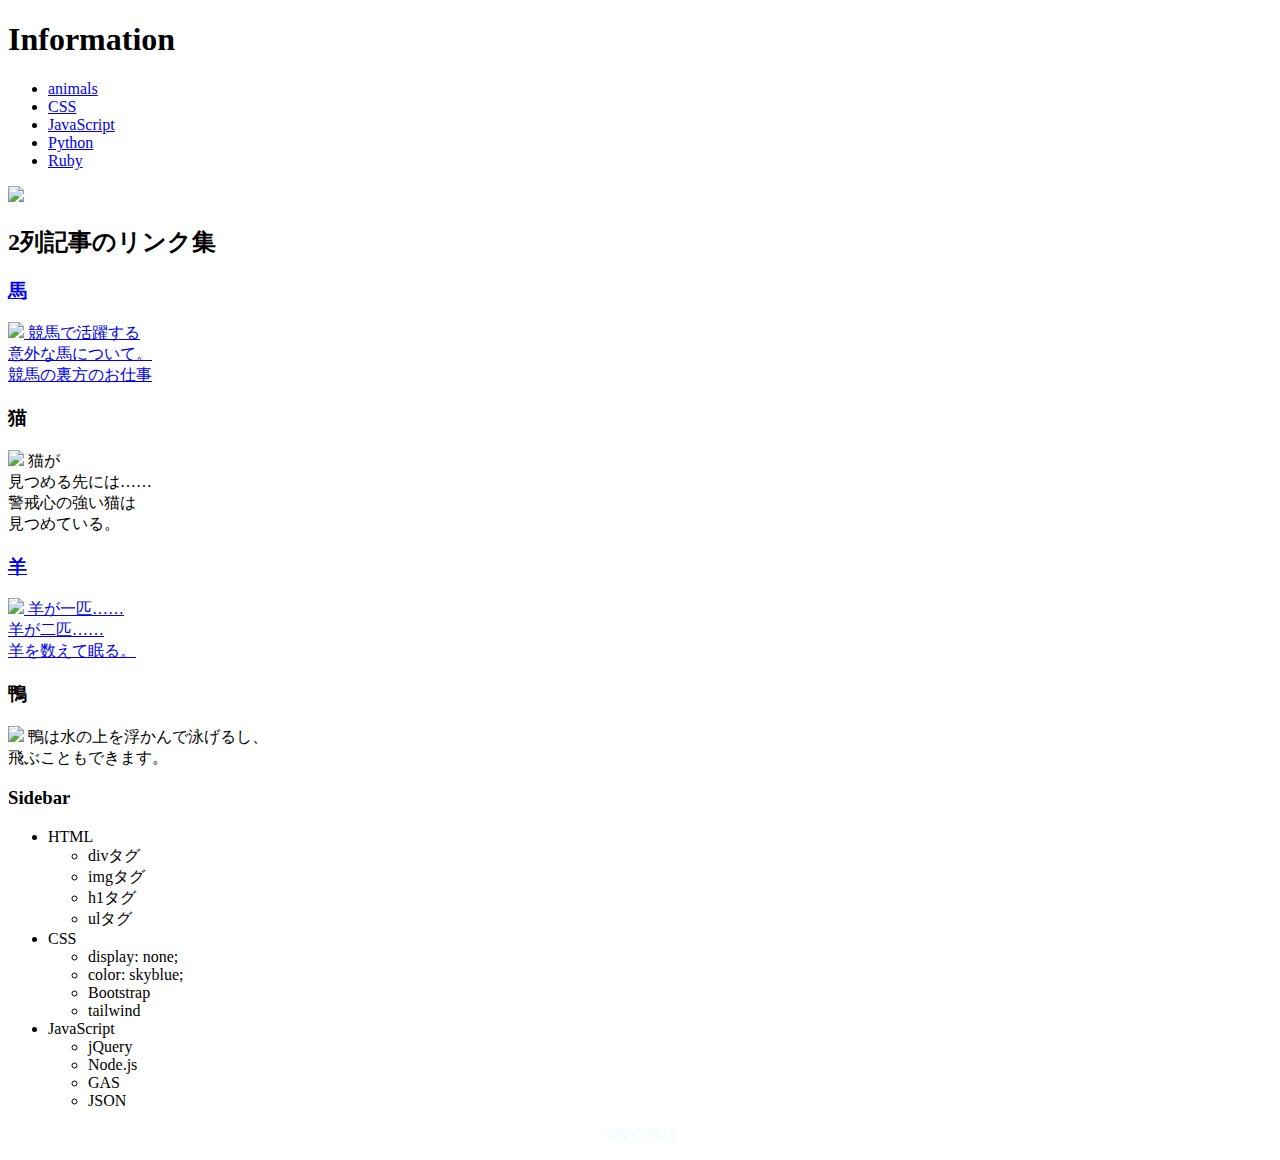
==== index.html @ 91a41f76 "Rename index to index.html" ====
<!DOCTYPE html>
<html lang="ja">
<head>
    <meta charset="UTF-8">
    <meta http-equiv="X-UA-Compatible" content="IE=edge">
    <meta name="viewport" content="width=device-width, initial-scale=1.0">
    <title>トップページ</title>
    <link href="css/frame.css" rel="stylesheet">
    <link href="css/frame_res.css" rel="stylesheet" media="screen and (max-width:1080px)">
    <link href="css/2col_links.css" rel="stylesheet">
    <!--もとは、2col_links.html-->
</head>
<body id="index">
    <div class="container">
        <header class="head_sozai_css">
            <nav class="head_nav">
                <h1>Information</h1>
                <ul>
                    <li><a href='2col_links.html'>animals</a></li>
                    <li><a href='#'>CSS</a></li>
                    <li><a href='#'>JavaScript</a></li>
                    <li><a href='#'>Python</a></li>
                    <li><a href='#'>Ruby</a></li>
                </ul>
            </nav>
            <img src="image/Yama_head_Sozai.png" class="head_sozai">
        </header>

        <div class="page_inside clearfix">
            <main class="contents clearfix">
                <h2 class="deco_midashi">2列記事のリンク集</h2>

                <div class="col">
                    
                    <a href="horse.html">
                    <div class="midashi_link">
                    <h3>馬</h3>
                    <p>
                        <img src="../kaien_kihon_imitate/image/horses.jpg">
                        競馬で活躍する
                        <br>意外な馬について。
                        <br>
                        競馬の裏方のお仕事
                    </p>
                    </div>
                    </a>


                    <div class="midashi_link">
                    <h3>猫</h3>
                    <p>
                        <img src="../kaien_kihon_imitate/image/cat.jpg">
                        猫が
                        <br>見つめる先には……
                        <br>
                        警戒心の強い猫は
                        <br>見つめている。                    
                    </p>
                    </div> 

                </div>

                <div class="col">

                    <a href="sheep.html">
                    <div class="midashi_link">
                    <h3>羊</h3>
                    <p>
                        <img src="../kaien_kihon_imitate/image/sheep.jpg">
                        羊が一匹……
                        <br>羊が二匹……
                        <br>
                        羊を数えて眠る。
                    </p>
                    </div> 
                    </a>

                    <div class="midashi_link">
                        <h3>鴨</h3>
                        <p>
                            <img src="image/kamo.jpg">
                            鴨は水の上を浮かんで泳げるし、
                            <br>飛ぶこともできます。
                        </p>
                        </div> 
                    </div>
            </main>

            <aside class="sidebar">
                <div class="insidebar">
                    <div class="side_-5vw_fix">
                        <h3>Sidebar</h3>
                    </div>
                    <ul class="bar_con">
                        <li class="bar_title">HTML</li>
                        <div class="ireko_li">
                            <ul class="ul_is">
                                <li class="bar_li">divタグ</li>
                                <li class="bar_li">imgタグ</li>
                                <li class="bar_li">h1タグ</li>
                                <li class="bar_li">ulタグ</li>
                            </ul>
                        </div>
                        <li class="bar_title">CSS</li>
                        <div class="ireko_li">
                            <ul class="ul_is">
                                <li class="bar_li">display: none;</li>
                                <li class="bar_li">color: skyblue;</li>
                                <li class="bar_li">Bootstrap</li>
                                <li class="bar_li">tailwind</li>
                            </ul>
                        </div>
                        <li class="bar_title">JavaScript</li>
                        <div class="ireko_li">
                            <ul class="ul_is">
                                <li class="bar_li">jQuery</li>
                                <li class="bar_li">Node.js</li>
                                <li class="bar_li">GAS</li>
                                <li class="bar_li">JSON</li>
                            </ul>
                        </div>
                    </ul>
                </div>
            </aside>
        </div>

        <footer class="foot_info">
            <p style="color: aliceblue; text-align: center;">&copy;NY 2023</p> 
        </footer>
    </div>
</body>
</html>
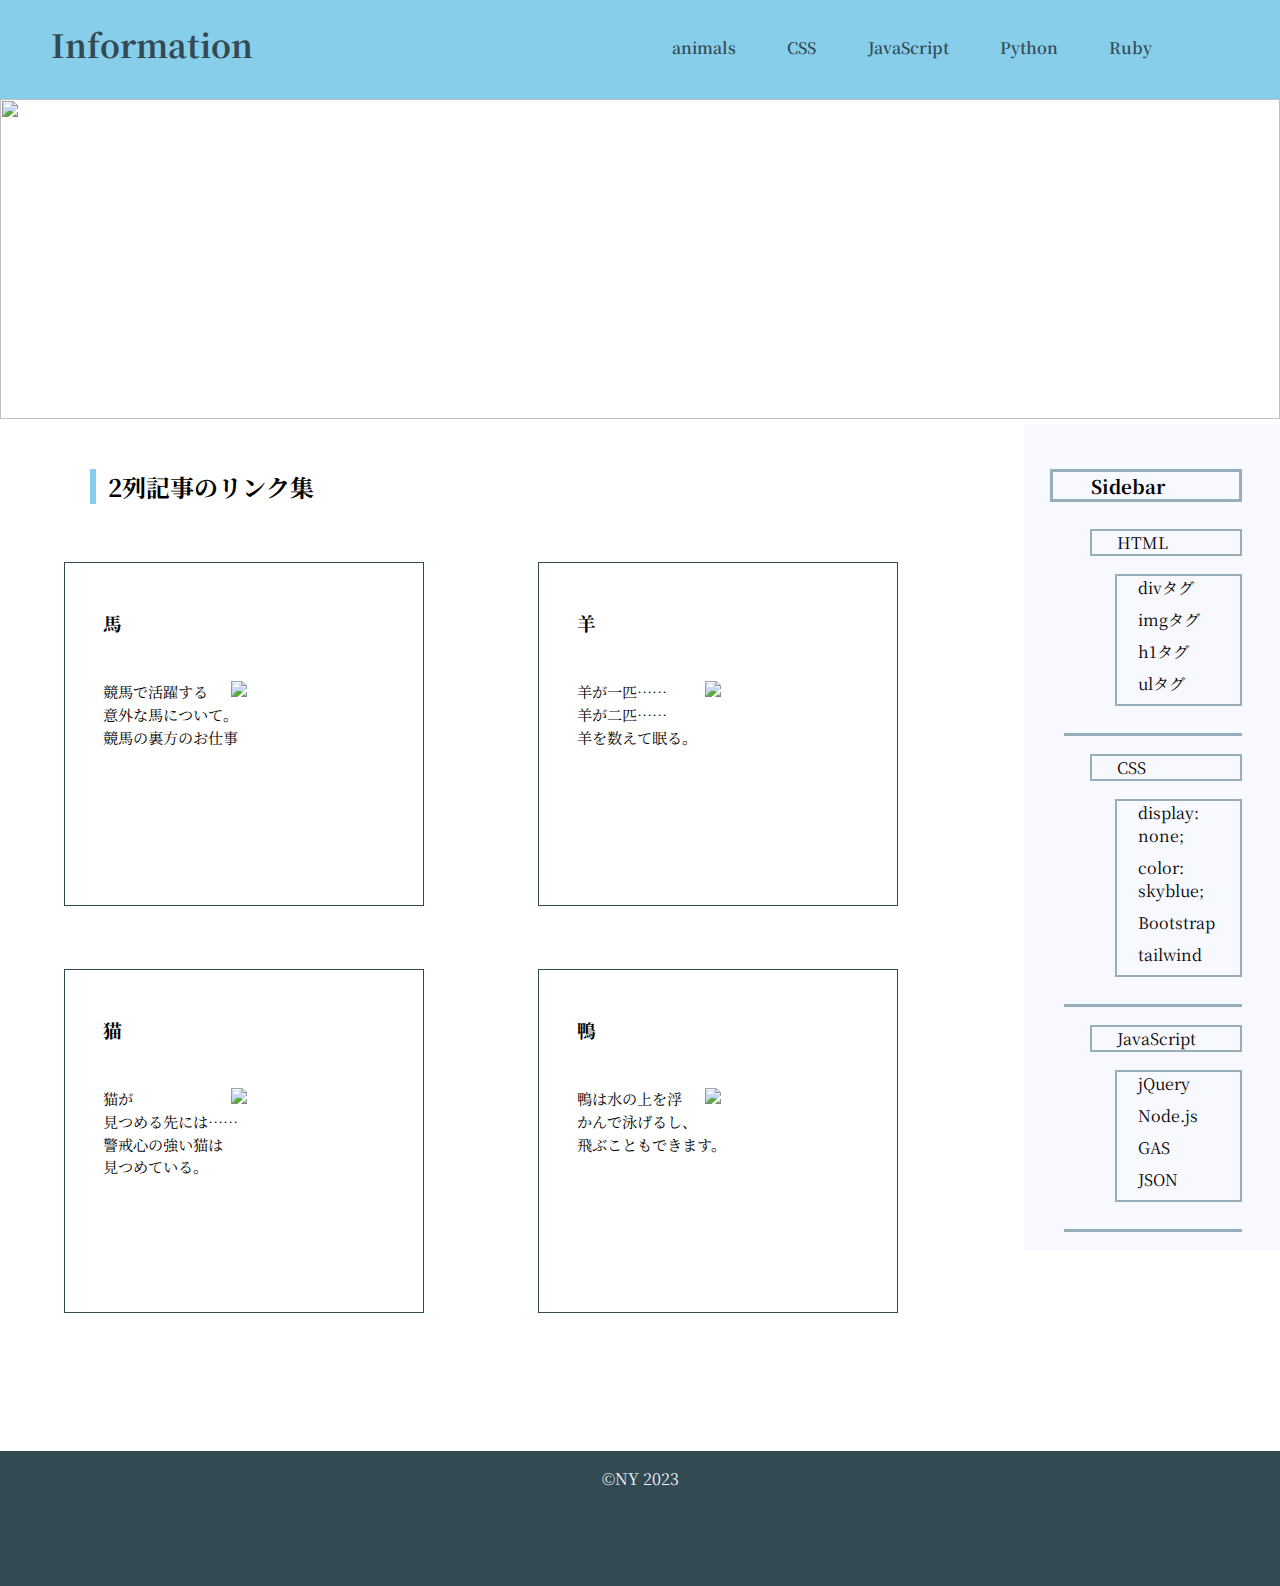
==== commit 2f45b89d: "Update index.html" ====
--- a/index.html
+++ b/index.html
@@ -36,7 +36,7 @@
                     <div class="midashi_link">
                     <h3>馬</h3>
                     <p>
-                        <img src="../kaien_kihon_imitate/image/horses.jpg">
+                        <img src="../image/horses.jpg">
                         競馬で活躍する
                         <br>意外な馬について。
                         <br>
@@ -49,7 +49,7 @@
                     <div class="midashi_link">
                     <h3>猫</h3>
                     <p>
-                        <img src="../kaien_kihon_imitate/image/cat.jpg">
+                        <img src="../image/cat.jpg">
                         猫が
                         <br>見つめる先には……
                         <br>
@@ -66,7 +66,7 @@
                     <div class="midashi_link">
                     <h3>羊</h3>
                     <p>
-                        <img src="../kaien_kihon_imitate/image/sheep.jpg">
+                        <img src="../image/sheep.jpg">
                         羊が一匹……
                         <br>羊が二匹……
                         <br>
--- a/css/frame.css
+++ b/css/frame.css
@@ -0,0 +1,165 @@
+/*
+カラーパターン
+#87ceeb = skyblue
+#344A53
+#97AFBA
+#E0B8E0
+#A882A9
+
+
+Googlefonts
+font-family: 'Noto Serif JP', serif;
+
+*/
+
+@import url('https://fonts.googleapis.com/css2?family=Noto+Serif+JP&display=swap');
+
+body {
+    margin:0;
+}
+
+.container {
+    position:relative;
+    width: 100%;
+    height:auto !important; height:100%;
+    min-height: 100%;
+    padding-bottom: 15vh; /*footerの分余白を作る*/
+    font-family: 'Noto Serif JP', serif;
+}
+
+.head_nav {
+    display: flex;
+    width: 100%;
+    height: 11vh;
+}
+
+.head_nav h1 {
+    margin-left: 4vw;
+    color: #344A53;
+}
+
+.head_nav ul {
+    display:flex;
+    margin: 4vh 10vw 0 auto;
+}
+
+.head_nav{
+    background-color: skyblue;
+    position: fixed;
+}
+
+.head_nav li {
+    margin-left: 4vw;
+    list-style: none;
+}
+
+.head_nav li a {
+    text-decoration: none;
+    color:#344A53;
+    font-weight:600;
+}
+
+.head_nav li a:hover {
+    color:#fff;
+}
+
+.head_sozai {
+    margin-top: 11vh;
+    width:100%;
+    height: 320px;
+}
+
+.clearfix::after {
+    content: "";
+    display: block;
+    clear: both;
+}
+
+.contents {
+    float: left;
+    width: 75vw;
+    height: 100%;
+}
+
+.deco_midashi {
+    border-left: solid 0.5vw skyblue;
+    padding-left: 1vw;
+}
+
+.sidebar {
+    float:right;
+    width: 20vw;
+    height:max-content;
+    background-color:ghostwhite;
+}
+
+.sidebar li {
+    list-style: none;
+}
+
+
+.insidebar {
+    padding-left: 4vw;
+}
+
+
+.sidebar h3 {
+    border: solid 3px #97AFBA;
+    margin: 5vh 3vw 3vh -2vw;
+    padding-left: 3vw;
+}
+
+.bar_title {
+    margin: 2vh 3vw 2vh -2vw;
+    padding-left: 2vw;
+    border: solid 2px #97AFBA;
+}
+
+.bar_li {
+    margin-left: -1.5vw;
+    margin-bottom: 1vh;
+}
+
+.ireko_li::after {
+    display: block;
+    content: '';
+    border-bottom:solid 3px #97AFBA;
+    margin: 3vh 3vw 2vh -4vw; 
+}
+
+/*.ul_is::after {
+    display: block;
+    content: '';
+    border-bottom:solid 3px #97AFBA;
+    margin: 2vh 0 2vh -7vw;
+}
+*/
+
+.ul_is {
+    border: solid 2px #97AFBA;
+    margin: 2vh 3vw 0 auto;
+
+}
+
+footer {
+    background-color: #344A53;
+    width: 100%;
+    height: 15vh;
+    position: absolute;
+    bottom: 0;
+}
+
+/*.head_sozai_css:after {
+    background-image: url(../image/Yama_head_Sozai.png);
+    height: 350px;
+    display: block;
+    width: 100%;
+    background-repeat: no-repeat;
+    background-size: cover;
+#87ceeb = skyblue
+#344A53
+#97AFBA
+#E0B8E0
+#A882A9
+
+}*/
--- a/css/frame_res.css
+++ b/css/frame_res.css
@@ -0,0 +1,13 @@
+body {
+    font-size: 16px;
+}
+
+.head_nav ul, .sidebar {
+    display: none;
+}
+
+.head_sozai {
+    margin-top: 11vh;
+    width:100%;
+    height: 20vh;
+}
--- a/css/2col_links.css
+++ b/css/2col_links.css
@@ -0,0 +1,88 @@
+.col {
+    float: left;
+    width: 29vw;
+    margin: 0 auto 4vh 2vw;
+    padding: 3vw;
+}
+
+.col p {
+    margin: 5vh auto 8vh auto;
+    line-height: 1.5;
+    font-size: 0.95em;
+}
+
+.midashi_link img {
+    float: right;
+    width: 12vw;
+    height: auto;
+    margin-left: 1vw;
+}
+
+.midashi_link {
+    border: solid 1px #344A53;
+    width: 22vw;
+    height: 32vh;
+    padding: 3vh 3vw;
+    margin-bottom: 7vh;
+}
+
+.col a {
+    color:initial;
+    text-decoration: initial;
+}
+
+.midashi_link:hover {
+    background-color: rgb(52, 74, 83, 0.3) ;
+    /* rgb(52, 74, 83) = #344A53*/
+}
+
+.contents h2 {
+    margin-left: 7vw;
+    margin-top: 5vh;
+}
+
+@media screen and (max-width:1080px){
+
+    main {
+        width: 90vw;
+    }
+
+    .col, .midashi_link {
+        width: inherit;
+        margin: initial;
+        padding: initial;
+    }
+
+    .midashi_link {
+        width: 85vw;
+        display: block;
+        margin: 4vh auto 4vh 4vw;
+        padding: 2vh 3vw;
+    }
+
+    .midashi_link img {
+        width: 42vw;
+    }
+
+    .col {
+        float: initial;
+    }
+
+    .midashi_link p {
+        line-height: 1.8;
+    }
+
+    .col img {
+        margin-left: 3vw;
+    }
+
+    .midashi_link h3 {
+        margin: 1vh auto;
+        text-align: center;
+    }
+
+    .deco_midashi {
+        border-left-width: 2vw;
+        padding-left: 4vw;
+    }
+}
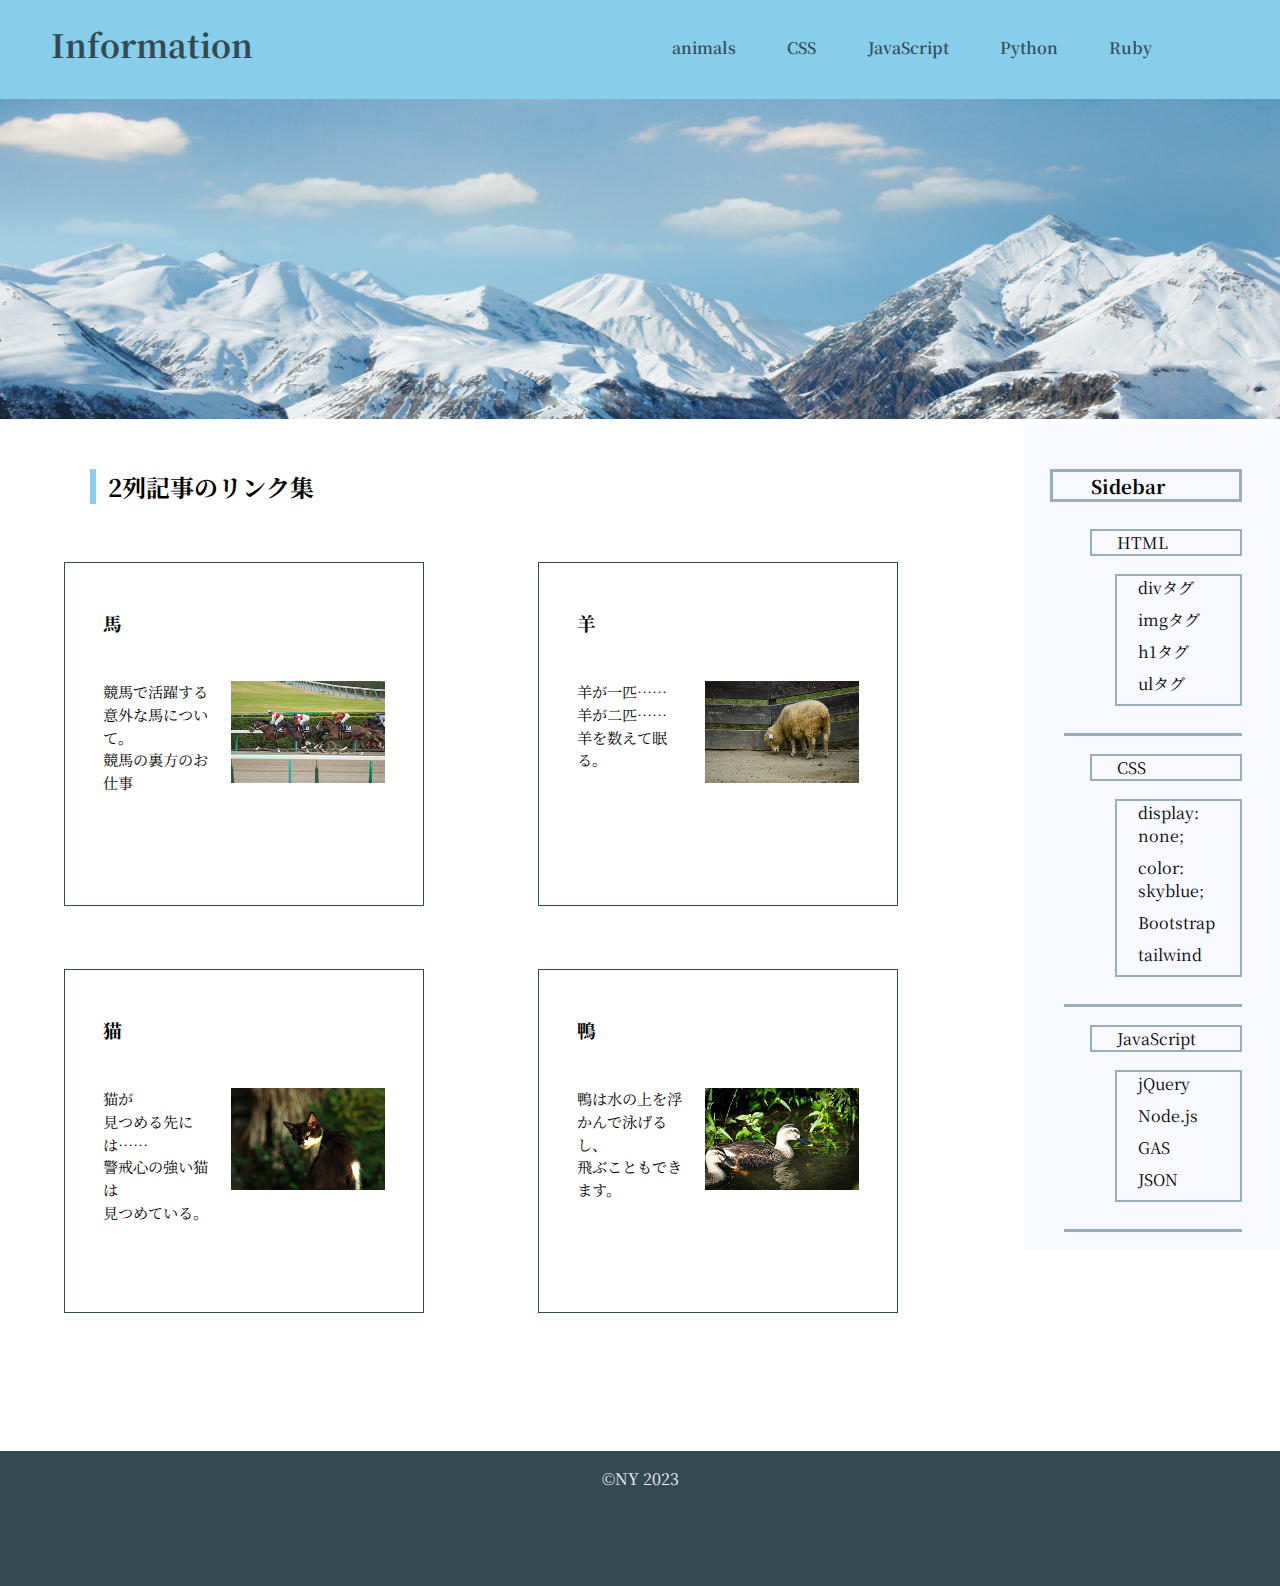
==== commit 19f27d16: "Update index.html" ====
--- a/index.html
+++ b/index.html
@@ -36,7 +36,7 @@
                     <div class="midashi_link">
                     <h3>馬</h3>
                     <p>
-                        <img src="../image/horses.jpg">
+                        <img src="image/horses.jpg">
                         競馬で活躍する
                         <br>意外な馬について。
                         <br>
@@ -49,7 +49,7 @@
                     <div class="midashi_link">
                     <h3>猫</h3>
                     <p>
-                        <img src="../image/cat.jpg">
+                        <img src="image/cat.jpg">
                         猫が
                         <br>見つめる先には……
                         <br>
@@ -66,7 +66,7 @@
                     <div class="midashi_link">
                     <h3>羊</h3>
                     <p>
-                        <img src="../image/sheep.jpg">
+                        <img src="image/sheep.jpg">
                         羊が一匹……
                         <br>羊が二匹……
                         <br>
